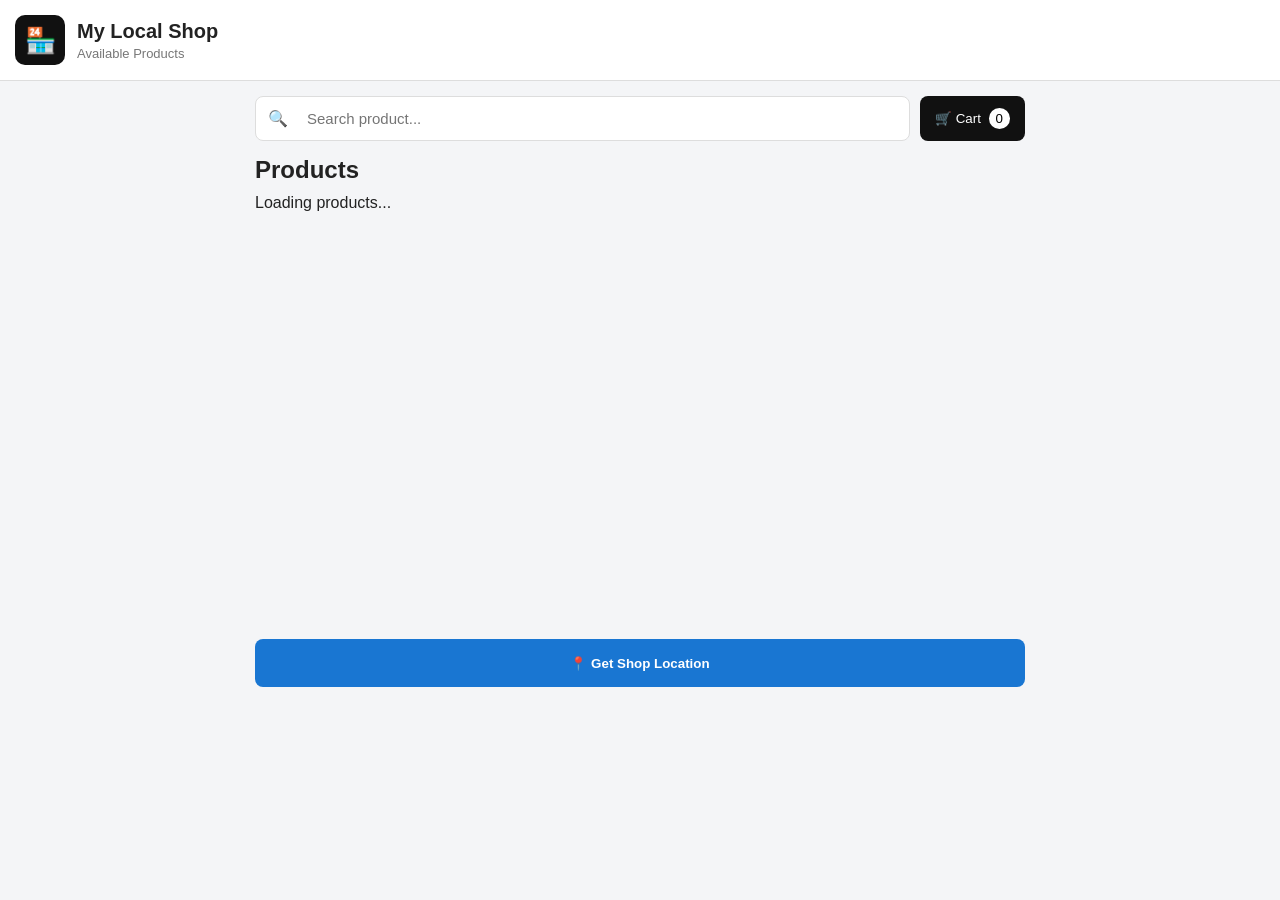
==== index.html @ 3fa2cb38 "Update index.html" ====
<!DOCTYPE html>
<html lang="en">

<head>
    <meta charset="UTF-8">
    <meta name="viewport" content="width=device-width, initial-scale=1.0">

    <title>My Local Shop</title>

    <link rel="stylesheet" href="style.css">
</head>

<body>

<header class="shop-header">

    <div class="shop-logo">🏪</div>

    <div>
        <h1>My Local Shop</h1>
        <p>Available Products</p>
    </div>

</header>


<div class="top-bar">

    <div class="search-box">
        🔍
        <input
            type="text"
            id="searchInput"
            placeholder="Search product..."
        >
    </div>

    <button id="cartButton" class="cart-button">
        🛒 Cart
        <span id="cartCount">0</span>
    </button>

</div>


<main>

    <h2>Products</h2>

    <div id="productList" class="product-list">

        <div class="loading">
            Loading products...
        </div>

    </div>

</main>


<section class="location-section">

    <button
        id="locationButton"
        class="location-button">

        📍 Get Shop Location

    </button>

</section>


<!-- CART -->

<div id="cartModal" class="modal">

    <div class="modal-content">

        <button id="closeCart" class="close">
            ×
        </button>

        <h2>🛒 Your Cart</h2>

        <div id="cartItems"></div>

        <p id="emptyCart">
            Cart is empty.
        </p>

        <div id="cartBottom">

            <h3>
                Total:
                <span id="cartTotal">₹0</span>
            </h3>

            <button
                id="orderButton"
                class="main-button">

                Order / Send Request

            </button>

        </div>

    </div>

</div>


<!-- ORDER -->

<div id="orderModal" class="modal">

    <div class="modal-content">

        <button id="closeOrder" class="close">
            ×
        </button>

        <h2>Customer Details</h2>

        <label>Name</label>

        <input
            id="customerName"
            type="text"
            placeholder="Your name"
        >


        <label>Mobile</label>

        <input
            id="customerMobile"
            type="tel"
            placeholder="Mobile number"
        >


   <label for="customerAddress">Address</label>
<textarea
    id="customerAddress"
    placeholder="Enter your delivery address"
    rows="3"
></textarea>


        <h3>Order</h3>

        <div id="orderItems"></div>


        <h3>
            Total:
            <span id="orderTotal">₹0</span>
        </h3>


     <button
    type="button"
    id="sendOrder"
    class="main-button">
    📧 Send Order
</button>

    </div>

</div>


<div id="customAlert">
    <span id="customAlertMessage"></span>
</div>


<script src="script.js"></script>

</body>
</html>
---- style.css ----
* {
    box-sizing: border-box;
    margin: 0;
    padding: 0;
}

body {
    font-family: Arial, sans-serif;
    background: #f4f5f7;
    color: #222;
}


/* HEADER */

.shop-header {
    background: white;
    padding: 15px;
    display: flex;
    align-items: center;
    gap: 12px;
    border-bottom: 1px solid #ddd;
}

.shop-logo {
    width: 50px;
    height: 50px;
    background: #111;
    color: white;
    border-radius: 10px;

    display: flex;
    align-items: center;
    justify-content: center;

    font-size: 25px;
}

.shop-header h1 {
    font-size: 20px;
}

.shop-header p {
    color: #777;
    font-size: 13px;
    margin-top: 3px;
}


/* TOP */

.top-bar {
    max-width: 800px;
    margin: auto;

    display: flex;
    gap: 10px;

    padding: 15px;
}

.search-box {
    flex: 1;

    background: white;
    border: 1px solid #ddd;

    height: 45px;
    border-radius: 8px;

    display: flex;
    align-items: center;

    padding: 0 12px;
    gap: 8px;
}

.search-box input {
    width: 100%;
    border: none;
    outline: none;
    font-size: 15px;
}

.cart-button {
    background: #111;
    color: white;

    border: none;
    border-radius: 8px;

    padding: 0 15px;

    cursor: pointer;
}

#cartCount {
    background: white;
    color: black;

    border-radius: 50%;

    padding: 3px 7px;
    margin-left: 4px;
}


/* PRODUCTS */

main {
    max-width: 800px;
    margin: auto;
    padding: 0 15px;
}

main h2 {
    margin-bottom: 10px;
}


/* ONLY 2 PRODUCTS VISIBLE */

.product-list {
    height: 430px;

    overflow-y: auto;

    display: flex;
    flex-direction: column;

    gap: 12px;

    padding-right: 5px;
}

.product-list::-webkit-scrollbar {
    width: 7px;
}

.product-list::-webkit-scrollbar-thumb {
    background: #999;
    border-radius: 10px;
}


/* PRODUCT */

.product-card {
    background: white;

    border: 1px solid #ddd;
    border-radius: 10px;

    display: flex;

    flex-shrink: 0;

    min-height: 200px;

    overflow: hidden;
}

.product-card img {
    width: 210px;
    height: 200px;

    object-fit: cover;
}

.product-info {
    padding: 15px;

    flex: 1;

    display: flex;
    flex-direction: column;
}

.product-info h3 {
    font-size: 18px;
}

.description {
    color: #777;
    font-size: 14px;
    margin-top: 7px;
}

.price {
    font-size: 20px;
    font-weight: bold;

    margin-top: 8px;
}

.discount {
    color: green;
    font-size: 13px;
    margin-top: 4px;
}


/* ACTIONS */

.actions {
    display: flex;

    gap: 8px;

    align-items: center;

    margin-top: auto;
}

.quantity {
    display: flex;

    border: 1px solid #ccc;
    border-radius: 6px;

    overflow: hidden;
}

.quantity button {
    width: 34px;
    height: 34px;

    border: none;

    background: #eee;

    cursor: pointer;

    font-size: 20px;
}

.qty {
    width: 35px;

    display: flex;

    justify-content: center;
    align-items: center;
}

.add-cart {
    height: 36px;

    flex: 1;

    border: none;
    border-radius: 6px;

    background: #111;
    color: white;

    cursor: pointer;

    font-weight: bold;
}


/* LOCATION */

.location-section {
    max-width: 800px;

    margin: auto;

    padding: 15px;
}

.location-button {
    width: 100%;
    height: 48px;

    background: #1976d2;
    color: white;

    border: none;
    border-radius: 8px;

    cursor: pointer;

    font-weight: bold;
}


/* MODALS */

.modal {
    display: none;

    position: fixed;

    inset: 0;

    background: rgba(0,0,0,.6);

    z-index: 1000;

    padding: 15px;
}

.modal-content {
    background: white;

    max-width: 500px;

    max-height: 90vh;

    overflow-y: auto;

    margin: 30px auto;

    padding: 20px;

    border-radius: 10px;

    position: relative;
}

.close {
    position: absolute;

    right: 10px;
    top: 5px;

    border: none;
    background: none;

    font-size: 28px;

    cursor: pointer;
}


/* CART */

.cart-row {
    display: flex;

    gap: 10px;

    padding: 12px 0;

    border-bottom: 1px solid #ddd;
}

.cart-row img {
    width: 65px;
    height: 65px;

    object-fit: cover;

    border-radius: 6px;
}

.cart-info {
    flex: 1;
}

.cart-controls {
    display: flex;

    align-items: center;

    margin-top: 7px;
}

.cart-controls button {
    width: 30px;
    height: 30px;

    border: 1px solid #ddd;

    background: #eee;

    cursor: pointer;
}

.cart-controls span {
    width: 30px;
    text-align: center;
}

.remove {
    color: red;

    background: none;

    border: none;

    cursor: pointer;

    margin-top: 5px;
}

#cartBottom {
    border-top: 1px solid #ddd;

    margin-top: 15px;

    padding-top: 15px;
}

.main-button {
    width: 100%;

    height: 45px;

    margin-top: 12px;

    background: #111;

    color: white;

    border: none;

    border-radius: 7px;

    cursor: pointer;

    font-weight: bold;
}


/* FORM */

label {
    display: block;

    margin-top: 12px;
    margin-bottom: 5px;

    font-weight: bold;
}

input,
textarea {
    width: 100%;

    padding: 11px;

    border: 1px solid #ccc;

    border-radius: 6px;

    font-size: 15px;

    outline: none;
}

textarea {
    min-height: 80px;
}

#orderItems {
    background: #f5f5f5;

    padding: 10px;

    margin: 10px 0;
}

.order-line {
    display: flex;

    justify-content: space-between;

    padding: 5px 0;
}


/* ALERT */

#customAlert {
    display: none;

    position: fixed;

    top: 20px;

    left: 50%;

    transform: translateX(-50%);

    background: #222;

    color: white;

    padding: 14px 22px;

    border-radius: 8px;

    z-index: 99999;

    font-weight: bold;
}


/* MOBILE */

@media (max-width: 600px) {

    .top-bar {
        padding: 10px;
    }

    main {
        padding: 0 10px;
    }

    .product-list {
        height: 390px;
    }

    .product-card {
        min-height: 180px;
    }

    .product-card img {
        width: 120px;
        height: 180px;
    }

    .product-info {
        padding: 10px;
    }

    .product-info h3 {
        font-size: 15px;
    }

    .description {
        font-size: 12px;
    }

    .price {
        font-size: 17px;
    }

    .add-cart {
        font-size: 11px;
    }

    .quantity button {
        width: 28px;
    }

    .qty {
        width: 28px;
    }

    .cart-button {
        padding: 0 10px;
    }
}
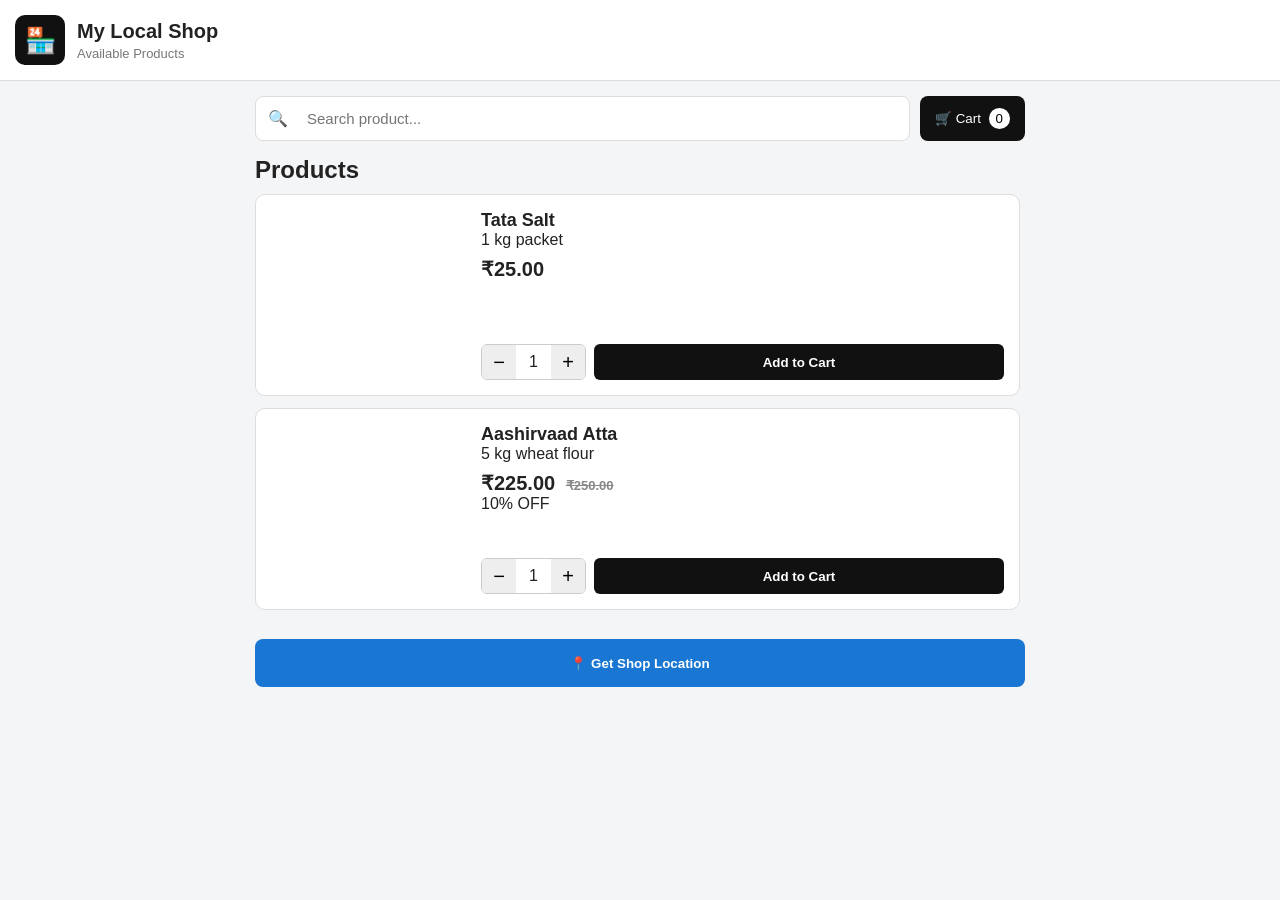
==== commit e77ddec1: "Update index.html" ====
--- a/index.html
+++ b/index.html
@@ -3,53 +3,101 @@
 
 <head>
     <meta charset="UTF-8">
-    <meta name="viewport" content="width=device-width, initial-scale=1.0">
+
+    <meta
+        name="viewport"
+        content="width=device-width, initial-scale=1.0"
+    >
 
     <title>My Local Shop</title>
 
-    <link rel="stylesheet" href="style.css">
+    <link
+        rel="stylesheet"
+        href="style.css"
+    >
 </head>
 
+
 <body>
 
+
+<!-- =====================================================
+     SHOP HEADER
+===================================================== -->
+
 <header class="shop-header">
 
-    <div class="shop-logo">🏪</div>
+    <div class="shop-logo">
+        🏪
+    </div>
 
     <div>
         <h1>My Local Shop</h1>
-        <p>Available Products</p>
+
+        <p>
+            Available Products
+        </p>
     </div>
 
 </header>
 
 
+
+<!-- =====================================================
+     SEARCH + CART
+===================================================== -->
+
 <div class="top-bar">
 
     <div class="search-box">
+
         🔍
+
         <input
             type="text"
             id="searchInput"
             placeholder="Search product..."
-        >
-    </div>
-
-    <button id="cartButton" class="cart-button">
+            autocomplete="off"
+        >
+
+    </div>
+
+
+    <button
+        type="button"
+        id="cartButton"
+        class="cart-button"
+    >
+
         🛒 Cart
-        <span id="cartCount">0</span>
+
+        <span id="cartCount">
+            0
+        </span>
+
     </button>
 
 </div>
 
 
+
+<!-- =====================================================
+     PRODUCTS
+===================================================== -->
+
 <main>
 
-    <h2>Products</h2>
-
-    <div id="productList" class="product-list">
-
-        <div class="loading">
+    <h2>
+        Products
+    </h2>
+
+
+    <div
+        id="productList"
+        class="product-list"
+    >
+
+        <div class="loading-products">
             Loading products...
         </div>
 
@@ -58,47 +106,78 @@
 </main>
 
 
+
+<!-- =====================================================
+     SHOP LOCATION
+===================================================== -->
+
 <section class="location-section">
 
-    <button
-        id="locationButton"
-        class="location-button">
-
-        📍 Get Shop Location
-
-    </button>
+   <button
+    id="locationButton"
+    class="location-button"
+    type="button">
+
+    📍 Get Shop Location
+
+</button>
 
 </section>
 
 
-<!-- CART -->
-
-<div id="cartModal" class="modal">
+
+<!-- =====================================================
+     CART MODAL
+===================================================== -->
+
+<div
+    id="cartModal"
+    class="modal"
+>
 
     <div class="modal-content">
 
-        <button id="closeCart" class="close">
+
+        <button
+            type="button"
+            id="closeCart"
+            class="close"
+        >
             ×
         </button>
 
-        <h2>🛒 Your Cart</h2>
+
+        <h2>
+            🛒 Your Cart
+        </h2>
+
 
         <div id="cartItems"></div>
+
 
         <p id="emptyCart">
             Cart is empty.
         </p>
 
+
         <div id="cartBottom">
 
             <h3>
+
                 Total:
-                <span id="cartTotal">₹0</span>
+
+                <span id="cartTotal">
+                    ₹0
+                </span>
+
             </h3>
 
+
             <button
+                type="button"
                 id="orderButton"
-                class="main-button">
+                class="main-button"
+            >
 
                 Order / Send Request
 
@@ -111,73 +190,143 @@
 </div>
 
 
-<!-- ORDER -->
-
-<div id="orderModal" class="modal">
+
+<!-- =====================================================
+     CUSTOMER ORDER MODAL
+===================================================== -->
+
+<div
+    id="orderModal"
+    class="modal"
+>
 
     <div class="modal-content">
 
-        <button id="closeOrder" class="close">
+
+        <button
+            type="button"
+            id="closeOrder"
+            class="close"
+        >
             ×
         </button>
 
-        <h2>Customer Details</h2>
-
-        <label>Name</label>
+
+        <h2>
+            Customer Details
+        </h2>
+
+
+        <!-- NAME -->
+
+        <label for="customerName">
+            Name
+        </label>
+
 
         <input
             id="customerName"
             type="text"
             placeholder="Your name"
-        >
-
-
-        <label>Mobile</label>
-
-        <input
-            id="customerMobile"
-            type="tel"
-            placeholder="Mobile number"
-        >
-
-
-   <label for="customerAddress">Address</label>
-<textarea
-    id="customerAddress"
-    placeholder="Enter your delivery address"
-    rows="3"
-></textarea>
-
-
-        <h3>Order</h3>
+            autocomplete="name"
+        >
+
+
+
+        <!-- MOBILE -->
+
+       <label for="customerMobile">Mobile</label>
+
+<input
+    id="customerMobile"
+    type="tel"
+    inputmode="numeric"
+    maxlength="10"
+    pattern="[0-9]{10}"
+    placeholder="10-digit mobile number"
+>
+
+
+
+        <!-- ADDRESS -->
+
+        <label for="customerAddress">
+            Delivery Address
+        </label>
+
+
+        <textarea
+            id="customerAddress"
+            placeholder="Enter your delivery address"
+            rows="3"
+            autocomplete="street-address"
+        ></textarea>
+
+
+
+        <!-- ORDER SUMMARY -->
+
+        <h3>
+            Order
+        </h3>
+
 
         <div id="orderItems"></div>
 
 
+
+        <!-- TOTAL -->
+
         <h3>
+
             Total:
-            <span id="orderTotal">₹0</span>
+
+            <span id="orderTotal">
+                ₹0
+            </span>
+
         </h3>
 
 
-     <button
-    type="button"
-    id="sendOrder"
-    class="main-button">
-    📧 Send Order
-</button>
+
+        <!-- SEND ORDER -->
+
+        <button
+            type="button"
+            id="sendOrder"
+            class="main-button"
+        >
+
+            📧 Send Order
+
+        </button>
+
 
     </div>
 
 </div>
 
 
+
+<!-- =====================================================
+     CUSTOM ALERT
+===================================================== -->
+
 <div id="customAlert">
+
     <span id="customAlertMessage"></span>
+
 </div>
 
 
-<script src="script.js"></script>
+
+<!-- =====================================================
+     JAVASCRIPT
+===================================================== -->
+
+<script src="./script.js"></script>
+
 
 </body>
+
 </html>
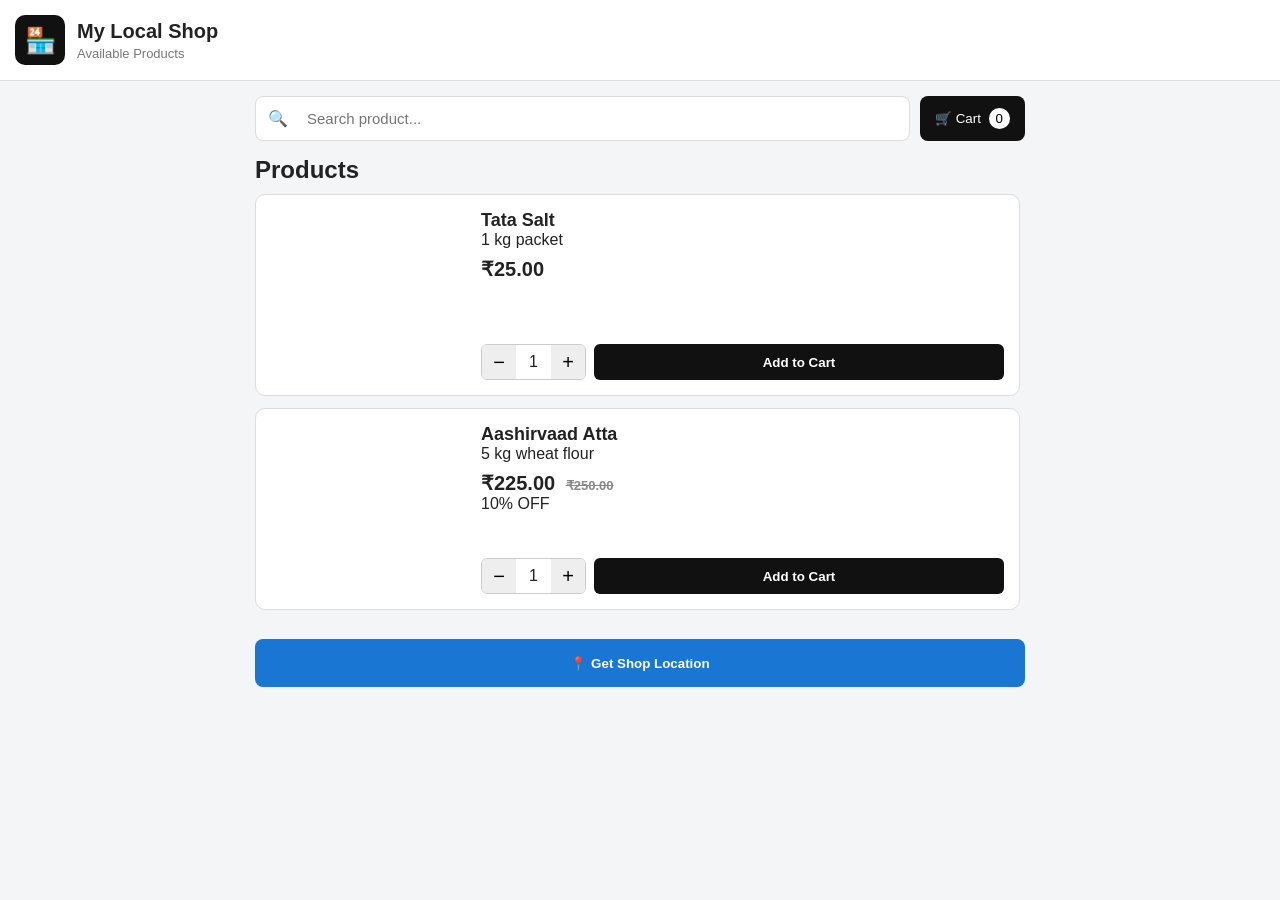
==== commit 05337879: "Update index.html" ====
--- a/index.html
+++ b/index.html
@@ -107,23 +107,18 @@
 
 
 
-<!-- =====================================================
-     SHOP LOCATION
-===================================================== -->
-
 <section class="location-section">
 
-   <button
-    id="locationButton"
-    class="location-button"
-    type="button">
-
-    📍 Get Shop Location
-
-</button>
+    <button
+        id="locationButton"
+        class="location-button"
+        type="button">
+
+        📍 Get Shop Location
+
+    </button>
 
 </section>
-
 
 
 <!-- =====================================================
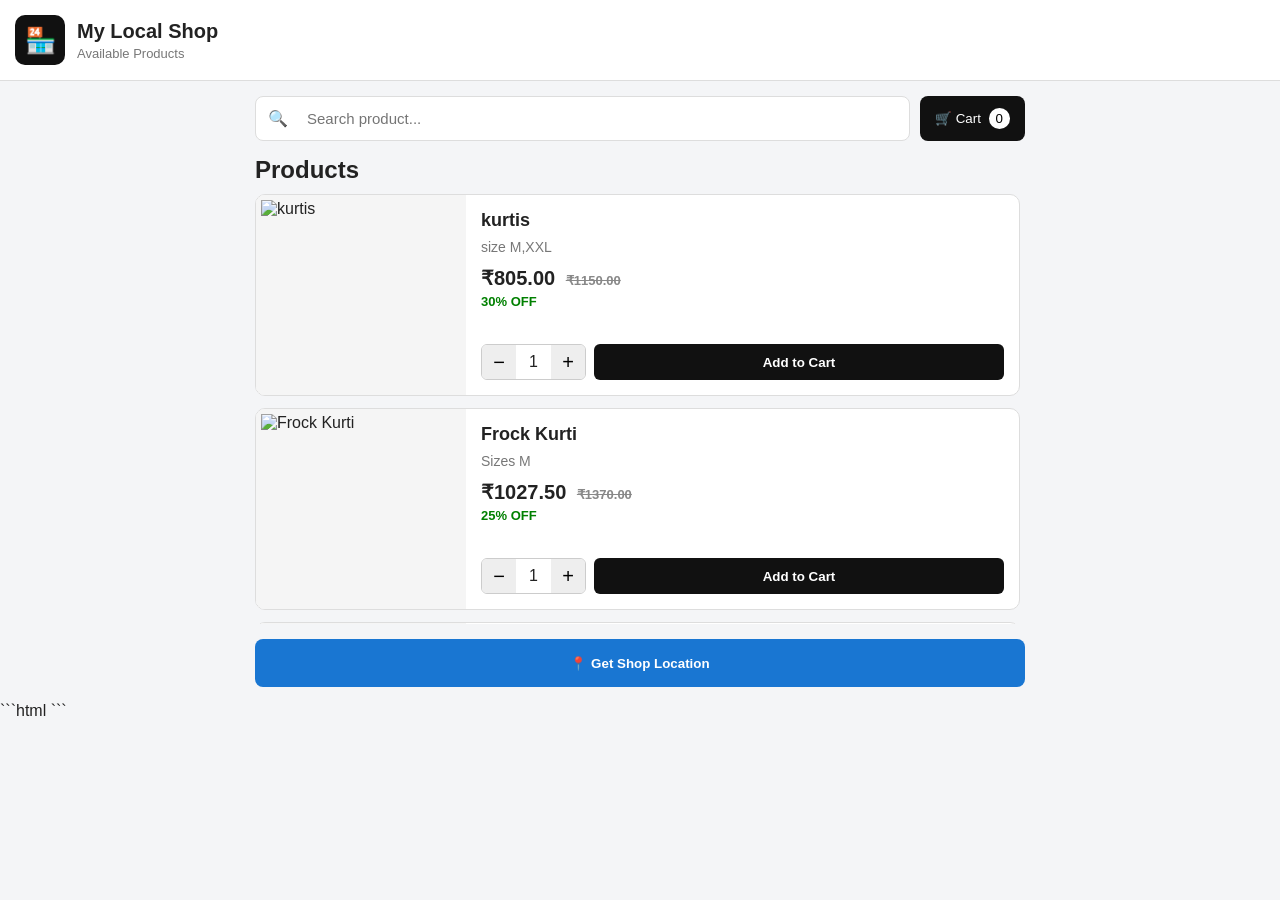
==== commit f51c914b: "Update index.html" ====
--- a/index.html
+++ b/index.html
@@ -313,6 +313,29 @@
 
 </div>
 
+```html
+<!-- =====================================================
+     PRODUCT POPUP
+===================================================== -->
+
+<div id="productModal" class="modal">
+
+    <div class="modal-content">
+
+        <button
+            type="button"
+            id="closeProductModal"
+            class="close"
+        >
+            ×
+        </button>
+
+        <div id="productModalContent"></div>
+
+    </div>
+
+</div>
+```
 
 
 <!-- =====================================================
--- a/style.css
+++ b/style.css
@@ -10,8 +10,9 @@
     color: #222;
 }
 
-
-/* HEADER */
+/* =========================================================
+   HEADER
+========================================================= */
 
 .shop-header {
     background: white;
@@ -34,6 +35,7 @@
     justify-content: center;
 
     font-size: 25px;
+    flex-shrink: 0;
 }
 
 .shop-header h1 {
@@ -46,8 +48,9 @@
     margin-top: 3px;
 }
 
-
-/* TOP */
+/* =========================================================
+   TOP BAR
+========================================================= */
 
 .top-bar {
     max-width: 800px;
@@ -104,8 +107,9 @@
     margin-left: 4px;
 }
 
-
-/* PRODUCTS */
+/* =========================================================
+   PRODUCTS
+========================================================= */
 
 main {
     max-width: 800px;
@@ -117,8 +121,9 @@
     margin-bottom: 10px;
 }
 
-
-/* ONLY 2 PRODUCTS VISIBLE */
+/* =========================================================
+   PRODUCT LIST
+========================================================= */
 
 .product-list {
     height: 430px;
@@ -142,10 +147,13 @@
     border-radius: 10px;
 }
 
-
-/* PRODUCT */
+/* =========================================================
+   PRODUCT CARD
+========================================================= */
 
 .product-card {
+    width: 100%;
+
     background: white;
 
     border: 1px solid #ddd;
@@ -160,47 +168,115 @@
     overflow: hidden;
 }
 
-.product-card img {
+/* =========================================================
+   PRODUCT IMAGE BOX
+========================================================= */
+
+.product-image-box {
     width: 210px;
     height: 200px;
 
-    object-fit: cover;
-}
+    min-width: 210px;
+    max-width: 210px;
+
+    flex-shrink: 0;
+
+    display: flex;
+
+    align-items: center;
+    justify-content: center;
+
+    background: #f5f5f5;
+
+    overflow: hidden;
+}
+
+/* =========================================================
+   PRODUCT IMAGE
+
+   contain = NO CROPPING
+   center = IMAGE CENTER
+========================================================= */
+
+.product-card .product-image {
+    display: block;
+
+    width: 100%;
+    height: 100%;
+
+    max-width: 100%;
+    max-height: 100%;
+
+    object-fit: contain;
+    object-position: center center;
+
+    background: #f5f5f5;
+
+    padding: 5px;
+}
+
+/* =========================================================
+   PRODUCT INFO
+========================================================= */
 
 .product-info {
     padding: 15px;
 
     flex: 1;
 
+    min-width: 0;
+
     display: flex;
     flex-direction: column;
 }
 
 .product-info h3 {
     font-size: 18px;
+
+    word-break: break-word;
 }
 
 .description {
     color: #777;
+
     font-size: 14px;
+
     margin-top: 7px;
+
+    line-height: 1.4;
 }
 
 .price {
     font-size: 20px;
+
     font-weight: bold;
 
     margin-top: 8px;
 }
 
-.discount {
+.old-price {
+    text-decoration: line-through;
+
+    color: #888;
+
+    font-size: 13px;
+
+    margin-left: 5px;
+}
+
+.product-discount {
     color: green;
+
     font-size: 13px;
+
     margin-top: 4px;
-}
-
-
-/* ACTIONS */
+
+    font-weight: bold;
+}
+
+/* =========================================================
+   ACTIONS
+========================================================= */
 
 .actions {
     display: flex;
@@ -216,9 +292,12 @@
     display: flex;
 
     border: 1px solid #ccc;
+
     border-radius: 6px;
 
     overflow: hidden;
+
+    flex-shrink: 0;
 }
 
 .quantity button {
@@ -234,6 +313,10 @@
     font-size: 20px;
 }
 
+.quantity button:hover {
+    background: #ddd;
+}
+
 .qty {
     width: 35px;
 
@@ -248,10 +331,14 @@
 
     flex: 1;
 
+    min-width: 0;
+
     border: none;
+
     border-radius: 6px;
 
     background: #111;
+
     color: white;
 
     cursor: pointer;
@@ -259,8 +346,13 @@
     font-weight: bold;
 }
 
-
-/* LOCATION */
+.add-cart:hover {
+    background: #333;
+}
+
+/* =========================================================
+   LOCATION
+========================================================= */
 
 .location-section {
     max-width: 800px;
@@ -272,12 +364,15 @@
 
 .location-button {
     width: 100%;
+
     height: 48px;
 
     background: #1976d2;
+
     color: white;
 
     border: none;
+
     border-radius: 8px;
 
     cursor: pointer;
@@ -285,8 +380,13 @@
     font-weight: bold;
 }
 
-
-/* MODALS */
+.location-button:hover {
+    background: #1565c0;
+}
+
+/* =========================================================
+   MODALS
+========================================================= */
 
 .modal {
     display: none;
@@ -295,7 +395,7 @@
 
     inset: 0;
 
-    background: rgba(0,0,0,.6);
+    background: rgba(0, 0, 0, .6);
 
     z-index: 1000;
 
@@ -305,6 +405,8 @@
 .modal-content {
     background: white;
 
+    width: 100%;
+
     max-width: 500px;
 
     max-height: 90vh;
@@ -327,6 +429,7 @@
     top: 5px;
 
     border: none;
+
     background: none;
 
     font-size: 28px;
@@ -334,8 +437,9 @@
     cursor: pointer;
 }
 
-
-/* CART */
+/* =========================================================
+   CART
+========================================================= */
 
 .cart-row {
     display: flex;
@@ -351,13 +455,21 @@
     width: 65px;
     height: 65px;
 
-    object-fit: cover;
+    min-width: 65px;
+
+    object-fit: contain;
+
+    object-position: center center;
+
+    background: #f5f5f5;
 
     border-radius: 6px;
 }
 
 .cart-info {
     flex: 1;
+
+    min-width: 0;
 }
 
 .cart-controls {
@@ -381,6 +493,7 @@
 
 .cart-controls span {
     width: 30px;
+
     text-align: center;
 }
 
@@ -424,13 +537,15 @@
     font-weight: bold;
 }
 
-
-/* FORM */
+/* =========================================================
+   FORM
+========================================================= */
 
 label {
     display: block;
 
     margin-top: 12px;
+
     margin-bottom: 5px;
 
     font-weight: bold;
@@ -451,6 +566,11 @@
     outline: none;
 }
 
+input:focus,
+textarea:focus {
+    border-color: #1976d2;
+}
+
 textarea {
     min-height: 80px;
 }
@@ -468,11 +588,14 @@
 
     justify-content: space-between;
 
+    gap: 10px;
+
     padding: 5px 0;
 }
 
-
-/* ALERT */
+/* =========================================================
+   ALERT
+========================================================= */
 
 #customAlert {
     display: none;
@@ -496,10 +619,15 @@
     z-index: 99999;
 
     font-weight: bold;
-}
-
-
-/* MOBILE */
+
+    max-width: 90%;
+
+    text-align: center;
+}
+
+/* =========================================================
+   MOBILE
+========================================================= */
 
 @media (max-width: 600px) {
 
@@ -519,9 +647,40 @@
         min-height: 180px;
     }
 
-    .product-card img {
+    /* =====================================================
+       MOBILE IMAGE BOX
+    ===================================================== */
+
+    .product-image-box {
         width: 120px;
         height: 180px;
+
+        min-width: 120px;
+        max-width: 120px;
+
+        display: flex;
+
+        align-items: center;
+        justify-content: center;
+
+        background: #f5f5f5;
+
+        overflow: hidden;
+    }
+
+    /* =====================================================
+       MOBILE PRODUCT IMAGE
+    ===================================================== */
+
+    .product-card .product-image {
+        width: 100%;
+        height: 100%;
+
+        object-fit: contain;
+
+        object-position: center center;
+
+        padding: 4px;
     }
 
     .product-info {
@@ -555,4 +714,72 @@
     .cart-button {
         padding: 0 10px;
     }
-}
+
+    /* =====================================================
+       CART IMAGE
+    ===================================================== */
+
+    .cart-row img {
+        width: 65px;
+        height: 65px;
+
+        min-width: 65px;
+
+        object-fit: contain;
+
+        object-position: center center;
+
+        background: #f5f5f5;
+    }
+}
+
+/* =========================================================
+   VERY SMALL MOBILE
+========================================================= */
+
+@media (max-width: 380px) {
+
+    .product-image-box {
+        width: 105px;
+        height: 170px;
+
+        min-width: 105px;
+        max-width: 105px;
+    }
+
+    .product-card .product-image {
+        padding: 3px;
+    }
+
+    .product-info {
+        padding: 8px;
+    }
+
+    .product-info h3 {
+        font-size: 14px;
+    }
+
+    .description {
+        font-size: 11px;
+    }
+
+    .price {
+        font-size: 16px;
+    }
+
+    .actions {
+        gap: 4px;
+    }
+
+    .quantity button {
+        width: 25px;
+    }
+
+    .qty {
+        width: 25px;
+    }
+
+    .add-cart {
+        font-size: 10px;
+    }
+}
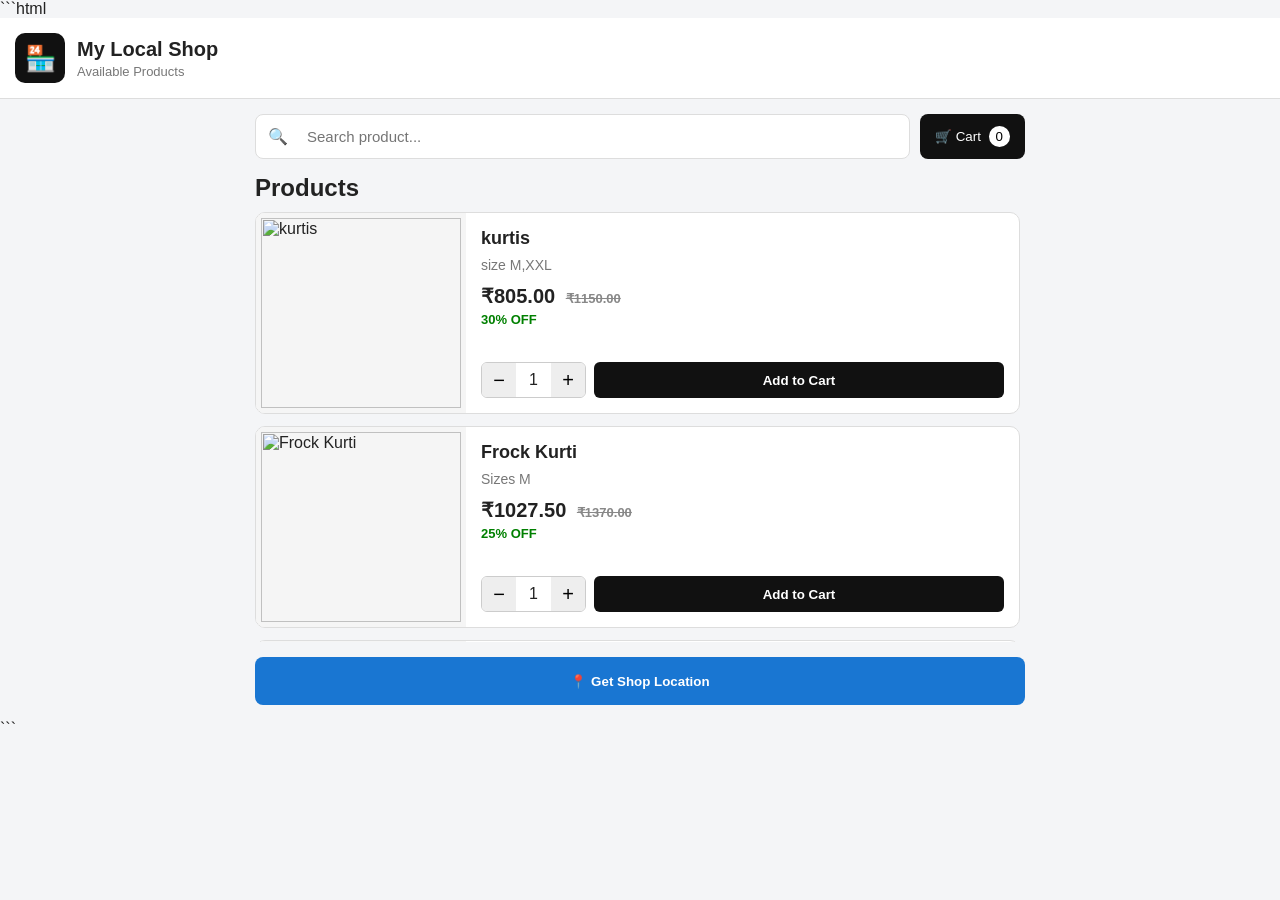
==== commit b735a384: "Update index.html" ====
--- a/index.html
+++ b/index.html
@@ -1,7 +1,9 @@
+```html
 <!DOCTYPE html>
 <html lang="en">
 
 <head>
+
     <meta charset="UTF-8">
 
     <meta
@@ -13,8 +15,9 @@
 
     <link
         rel="stylesheet"
-        href="style.css"
-    >
+        href="./style.css"
+    >
+
 </head>
 
 
@@ -32,11 +35,15 @@
     </div>
 
     <div>
-        <h1>My Local Shop</h1>
+
+        <h1>
+            My Local Shop
+        </h1>
 
         <p>
             Available Products
         </p>
+
     </div>
 
 </header>
@@ -107,18 +114,24 @@
 
 
 
+<!-- =====================================================
+     SHOP LOCATION
+===================================================== -->
+
 <section class="location-section">
 
     <button
         id="locationButton"
         class="location-button"
-        type="button">
+        type="button"
+    >
 
         📍 Get Shop Location
 
     </button>
 
 </section>
+
 
 
 <!-- =====================================================
@@ -131,7 +144,6 @@
 >
 
     <div class="modal-content">
-
 
         <button
             type="button"
@@ -197,7 +209,6 @@
 
     <div class="modal-content">
 
-
         <button
             type="button"
             id="closeOrder"
@@ -217,7 +228,6 @@
         <label for="customerName">
             Name
         </label>
-
 
         <input
             id="customerName"
@@ -227,20 +237,20 @@
         >
 
 
-
         <!-- MOBILE -->
 
-       <label for="customerMobile">Mobile</label>
-
-<input
-    id="customerMobile"
-    type="tel"
-    inputmode="numeric"
-    maxlength="10"
-    pattern="[0-9]{10}"
-    placeholder="10-digit mobile number"
->
-
+        <label for="customerMobile">
+            Mobile
+        </label>
+
+        <input
+            id="customerMobile"
+            type="tel"
+            inputmode="numeric"
+            maxlength="10"
+            pattern="[0-9]{10}"
+            placeholder="10-digit mobile number"
+        >
 
 
         <!-- ADDRESS -->
@@ -248,7 +258,6 @@
         <label for="customerAddress">
             Delivery Address
         </label>
-
 
         <textarea
             id="customerAddress"
@@ -258,16 +267,13 @@
         ></textarea>
 
 
-
         <!-- ORDER SUMMARY -->
 
         <h3>
             Order
         </h3>
 
-
         <div id="orderItems"></div>
-
 
 
         <!-- TOTAL -->
@@ -281,7 +287,6 @@
             </span>
 
         </h3>
-
 
 
         <!-- SEND ORDER -->
@@ -296,31 +301,22 @@
 
         </button>
 
-
-    </div>
-
-</div>
-
-
-
-<!-- =====================================================
-     CUSTOM ALERT
-===================================================== -->
-
-<div id="customAlert">
-
-    <span id="customAlertMessage"></span>
-
-</div>
-
-```html
-<!-- =====================================================
-     PRODUCT POPUP
-===================================================== -->
-
-<div id="productModal" class="modal">
-
-    <div class="modal-content">
+    </div>
+
+</div>
+
+
+
+<!-- =====================================================
+     PRODUCT DETAIL POPUP
+===================================================== -->
+
+<div
+    id="productModal"
+    class="modal"
+>
+
+    <div class="modal-content product-modal-content">
 
         <button
             type="button"
@@ -330,21 +326,35 @@
             ×
         </button>
 
+
         <div id="productModalContent"></div>
 
     </div>
 
 </div>
+
+
+
+<!-- =====================================================
+     CUSTOM ALERT
+===================================================== -->
+
+<div id="customAlert">
+
+    <span id="customAlertMessage"></span>
+
+</div>
+
+
+
+<!-- =====================================================
+     JAVASCRIPT
+===================================================== -->
+
+<script src="./script.js"></script>
+
+
+</body>
+
+</html>
 ```
-
-
-<!-- =====================================================
-     JAVASCRIPT
-===================================================== -->
-
-<script src="./script.js"></script>
-
-
-</body>
-
-</html>
--- a/style.css
+++ b/style.css
@@ -783,3 +783,73 @@
         font-size: 10px;
     }
 }
+```css
+/* =========================================================
+   PRODUCT CLICK POPUP
+========================================================= */
+
+#productModalContent .product-card {
+    width: 100%;
+    min-height: auto;
+
+    display: flex;
+
+    border: none;
+
+    overflow: visible;
+
+    cursor: default;
+}
+
+
+/* Bigger image inside popup */
+
+#productModalContent .product-image-box {
+    width: 240px;
+    height: 280px;
+
+    min-width: 240px;
+    max-width: 240px;
+}
+
+
+/* Product information */
+
+#productModalContent .product-info {
+    padding: 18px;
+}
+
+
+/* Don't show pointer on popup */
+
+#productModalContent .product-card {
+    cursor: default;
+}
+
+
+/* =========================================================
+   MOBILE
+========================================================= */
+
+@media (max-width: 600px) {
+
+    #productModalContent .product-card {
+        flex-direction: column;
+    }
+
+    #productModalContent .product-image-box {
+
+        width: 100%;
+        height: 280px;
+
+        min-width: 0;
+        max-width: none;
+    }
+
+    #productModalContent .product-info {
+        padding: 12px 0 0 0;
+    }
+
+}
+```
+
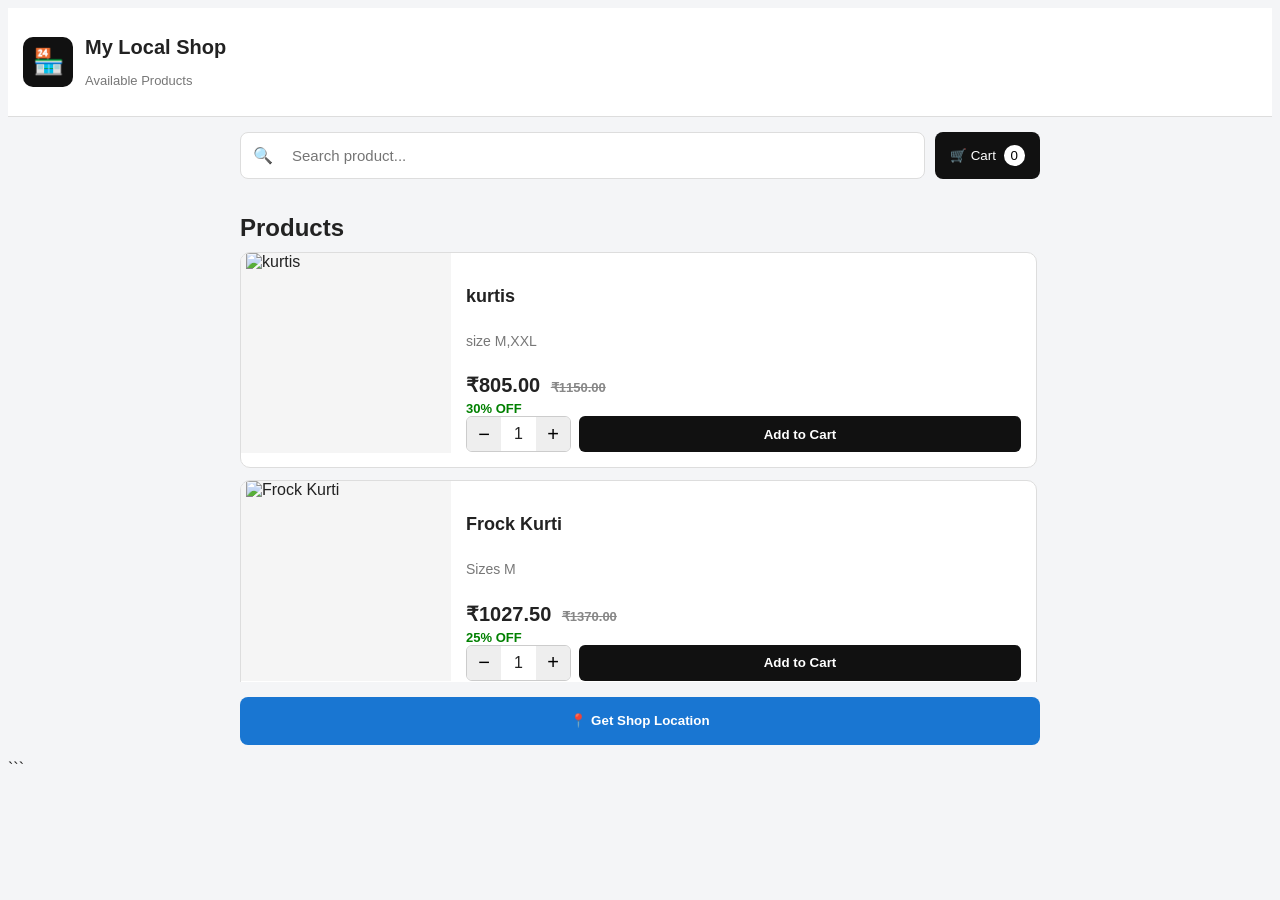
==== commit a4c1ecfa: "Update index.html" ====
--- a/index.html
+++ b/index.html
@@ -1,4 +1,4 @@
-```html
+
 <!DOCTYPE html>
 <html lang="en">
 
--- a/style.css
+++ b/style.css
@@ -1,95 +1,143 @@
+```css
+/* =========================================================
+   RESET
+========================================================= */
+
 * {
     box-sizing: border-box;
     margin: 0;
     padding: 0;
 }
 
+
 body {
     font-family: Arial, sans-serif;
     background: #f4f5f7;
     color: #222;
 }
 
+
+
 /* =========================================================
    HEADER
 ========================================================= */
 
 .shop-header {
+
     background: white;
+
     padding: 15px;
-    display: flex;
+
+    display: flex;
+
     align-items: center;
+
     gap: 12px;
+
     border-bottom: 1px solid #ddd;
 }
 
+
 .shop-logo {
+
     width: 50px;
     height: 50px;
+
     background: #111;
+
     color: white;
+
     border-radius: 10px;
 
     display: flex;
+
     align-items: center;
+
     justify-content: center;
 
     font-size: 25px;
+
     flex-shrink: 0;
 }
 
+
 .shop-header h1 {
+
     font-size: 20px;
 }
 
+
 .shop-header p {
+
     color: #777;
+
     font-size: 13px;
+
     margin-top: 3px;
 }
 
+
+
 /* =========================================================
    TOP BAR
 ========================================================= */
 
 .top-bar {
+
     max-width: 800px;
+
     margin: auto;
 
     display: flex;
+
     gap: 10px;
 
     padding: 15px;
 }
 
+
 .search-box {
+
     flex: 1;
 
     background: white;
+
     border: 1px solid #ddd;
 
     height: 45px;
+
     border-radius: 8px;
 
     display: flex;
+
     align-items: center;
 
     padding: 0 12px;
+
     gap: 8px;
 }
 
+
 .search-box input {
+
     width: 100%;
+
     border: none;
+
     outline: none;
+
     font-size: 15px;
 }
 
+
 .cart-button {
+
     background: #111;
+
     color: white;
 
     border: none;
+
     border-radius: 8px;
 
     padding: 0 15px;
@@ -97,40 +145,55 @@
     cursor: pointer;
 }
 
+
 #cartCount {
+
     background: white;
+
     color: black;
 
     border-radius: 50%;
 
     padding: 3px 7px;
+
     margin-left: 4px;
 }
 
+
+
 /* =========================================================
    PRODUCTS
 ========================================================= */
 
 main {
+
     max-width: 800px;
+
     margin: auto;
+
     padding: 0 15px;
 }
 
+
 main h2 {
+
     margin-bottom: 10px;
 }
 
+
+
 /* =========================================================
    PRODUCT LIST
 ========================================================= */
 
 .product-list {
+
     height: 430px;
 
     overflow-y: auto;
 
     display: flex;
+
     flex-direction: column;
 
     gap: 12px;
@@ -138,25 +201,34 @@
     padding-right: 5px;
 }
 
+
 .product-list::-webkit-scrollbar {
+
     width: 7px;
 }
 
+
 .product-list::-webkit-scrollbar-thumb {
+
     background: #999;
+
     border-radius: 10px;
 }
 
+
+
 /* =========================================================
    PRODUCT CARD
 ========================================================= */
 
 .product-card {
+
     width: 100%;
 
     background: white;
 
     border: 1px solid #ddd;
+
     border-radius: 10px;
 
     display: flex;
@@ -166,17 +238,39 @@
     min-height: 200px;
 
     overflow: hidden;
-}
+
+    /*
+       Product is clickable
+    */
+
+    cursor: pointer;
+
+    transition:
+        transform 0.15s ease,
+        box-shadow 0.15s ease;
+}
+
+
+.product-card:hover {
+
+    box-shadow:
+        0 3px 10px rgba(0, 0, 0, 0.10);
+}
+
+
 
 /* =========================================================
    PRODUCT IMAGE BOX
 ========================================================= */
 
 .product-image-box {
+
     width: 210px;
+
     height: 200px;
 
     min-width: 210px;
+
     max-width: 210px;
 
     flex-shrink: 0;
@@ -184,6 +278,7 @@
     display: flex;
 
     align-items: center;
+
     justify-content: center;
 
     background: #f5f5f5;
@@ -191,23 +286,26 @@
     overflow: hidden;
 }
 
+
+
 /* =========================================================
    PRODUCT IMAGE
-
-   contain = NO CROPPING
-   center = IMAGE CENTER
 ========================================================= */
 
 .product-card .product-image {
+
     display: block;
 
     width: 100%;
+
     height: 100%;
 
     max-width: 100%;
+
     max-height: 100%;
 
     object-fit: contain;
+
     object-position: center center;
 
     background: #f5f5f5;
@@ -215,11 +313,14 @@
     padding: 5px;
 }
 
+
+
 /* =========================================================
    PRODUCT INFO
 ========================================================= */
 
 .product-info {
+
     padding: 15px;
 
     flex: 1;
@@ -227,16 +328,21 @@
     min-width: 0;
 
     display: flex;
+
     flex-direction: column;
 }
 
+
 .product-info h3 {
+
     font-size: 18px;
 
     word-break: break-word;
 }
 
+
 .description {
+
     color: #777;
 
     font-size: 14px;
@@ -246,7 +352,9 @@
     line-height: 1.4;
 }
 
+
 .price {
+
     font-size: 20px;
 
     font-weight: bold;
@@ -254,7 +362,9 @@
     margin-top: 8px;
 }
 
+
 .old-price {
+
     text-decoration: line-through;
 
     color: #888;
@@ -264,7 +374,9 @@
     margin-left: 5px;
 }
 
+
 .product-discount {
+
     color: green;
 
     font-size: 13px;
@@ -274,11 +386,14 @@
     font-weight: bold;
 }
 
+
+
 /* =========================================================
    ACTIONS
 ========================================================= */
 
 .actions {
+
     display: flex;
 
     gap: 8px;
@@ -288,7 +403,9 @@
     margin-top: auto;
 }
 
+
 .quantity {
+
     display: flex;
 
     border: 1px solid #ccc;
@@ -300,8 +417,11 @@
     flex-shrink: 0;
 }
 
+
 .quantity button {
+
     width: 34px;
+
     height: 34px;
 
     border: none;
@@ -313,20 +433,27 @@
     font-size: 20px;
 }
 
+
 .quantity button:hover {
+
     background: #ddd;
 }
 
+
 .qty {
+
     width: 35px;
 
     display: flex;
 
     justify-content: center;
+
     align-items: center;
 }
 
+
 .add-cart {
+
     height: 36px;
 
     flex: 1;
@@ -346,15 +473,20 @@
     font-weight: bold;
 }
 
+
 .add-cart:hover {
+
     background: #333;
 }
 
+
+
 /* =========================================================
    LOCATION
 ========================================================= */
 
 .location-section {
+
     max-width: 800px;
 
     margin: auto;
@@ -362,7 +494,9 @@
     padding: 15px;
 }
 
+
 .location-button {
+
     width: 100%;
 
     height: 48px;
@@ -380,29 +514,36 @@
     font-weight: bold;
 }
 
+
 .location-button:hover {
+
     background: #1565c0;
 }
 
+
+
 /* =========================================================
    MODALS
 ========================================================= */
 
 .modal {
+
     display: none;
 
     position: fixed;
 
     inset: 0;
 
-    background: rgba(0, 0, 0, .6);
+    background: rgba(0, 0, 0, 0.6);
 
     z-index: 1000;
 
     padding: 15px;
 }
 
+
 .modal-content {
+
     background: white;
 
     width: 100%;
@@ -422,10 +563,13 @@
     position: relative;
 }
 
+
 .close {
+
     position: absolute;
 
     right: 10px;
+
     top: 5px;
 
     border: none;
@@ -435,13 +579,107 @@
     font-size: 28px;
 
     cursor: pointer;
-}
+
+    z-index: 10;
+}
+
+
+
+/* =========================================================
+   PRODUCT DETAIL POPUP
+========================================================= */
+
+.product-modal-content {
+
+    max-width: 650px;
+
+    padding: 20px;
+}
+
+
+#productModalContent {
+
+    width: 100%;
+}
+
+
+#productModalContent .product-card {
+
+    width: 100%;
+
+    min-height: auto;
+
+    display: flex;
+
+    border: none;
+
+    box-shadow: none;
+
+    overflow: visible;
+
+    cursor: default;
+}
+
+
+#productModalContent .product-card:hover {
+
+    box-shadow: none;
+}
+
+
+#productModalContent .product-image-box {
+
+    width: 260px;
+
+    height: 300px;
+
+    min-width: 260px;
+
+    max-width: 260px;
+
+    border-radius: 8px;
+}
+
+
+#productModalContent .product-info {
+
+    padding: 18px;
+}
+
+
+#productModalContent .product-info h3 {
+
+    font-size: 22px;
+}
+
+
+#productModalContent .description {
+
+    font-size: 15px;
+
+    line-height: 1.5;
+}
+
+
+#productModalContent .price {
+
+    font-size: 24px;
+}
+
+
+#productModalContent .actions {
+
+    margin-top: 20px;
+}
+
+
 
 /* =========================================================
    CART
 ========================================================= */
 
 .cart-row {
+
     display: flex;
 
     gap: 10px;
@@ -451,8 +689,11 @@
     border-bottom: 1px solid #ddd;
 }
 
+
 .cart-row img {
+
     width: 65px;
+
     height: 65px;
 
     min-width: 65px;
@@ -466,13 +707,17 @@
     border-radius: 6px;
 }
 
+
 .cart-info {
+
     flex: 1;
 
     min-width: 0;
 }
 
+
 .cart-controls {
+
     display: flex;
 
     align-items: center;
@@ -480,8 +725,11 @@
     margin-top: 7px;
 }
 
+
 .cart-controls button {
+
     width: 30px;
+
     height: 30px;
 
     border: 1px solid #ddd;
@@ -491,13 +739,17 @@
     cursor: pointer;
 }
 
+
 .cart-controls span {
+
     width: 30px;
 
     text-align: center;
 }
 
+
 .remove {
+
     color: red;
 
     background: none;
@@ -509,7 +761,9 @@
     margin-top: 5px;
 }
 
+
 #cartBottom {
+
     border-top: 1px solid #ddd;
 
     margin-top: 15px;
@@ -517,7 +771,9 @@
     padding-top: 15px;
 }
 
+
 .main-button {
+
     width: 100%;
 
     height: 45px;
@@ -537,11 +793,14 @@
     font-weight: bold;
 }
 
+
+
 /* =========================================================
    FORM
 ========================================================= */
 
 label {
+
     display: block;
 
     margin-top: 12px;
@@ -550,9 +809,11 @@
 
     font-weight: bold;
 }
+
 
 input,
 textarea {
+
     width: 100%;
 
     padding: 11px;
@@ -565,17 +826,23 @@
 
     outline: none;
 }
+
 
 input:focus,
 textarea:focus {
+
     border-color: #1976d2;
 }
 
+
 textarea {
+
     min-height: 80px;
 }
 
+
 #orderItems {
+
     background: #f5f5f5;
 
     padding: 10px;
@@ -583,7 +850,9 @@
     margin: 10px 0;
 }
 
+
 .order-line {
+
     display: flex;
 
     justify-content: space-between;
@@ -593,11 +862,14 @@
     padding: 5px 0;
 }
 
+
+
 /* =========================================================
    ALERT
 ========================================================= */
 
 #customAlert {
+
     display: none;
 
     position: fixed;
@@ -625,6 +897,8 @@
     text-align: center;
 }
 
+
+
 /* =========================================================
    MOBILE
 ========================================================= */
@@ -632,222 +906,254 @@
 @media (max-width: 600px) {
 
     .top-bar {
+
         padding: 10px;
     }
 
+
     main {
+
         padding: 0 10px;
     }
 
+
     .product-list {
+
         height: 390px;
     }
 
+
     .product-card {
+
         min-height: 180px;
     }
 
+
+    .product-image-box {
+
+        width: 120px;
+
+        height: 180px;
+
+        min-width: 120px;
+
+        max-width: 120px;
+    }
+
+
+    .product-card .product-image {
+
+        width: 100%;
+
+        height: 100%;
+
+        object-fit: contain;
+
+        object-position: center center;
+
+        padding: 4px;
+    }
+
+
+    .product-info {
+
+        padding: 10px;
+    }
+
+
+    .product-info h3 {
+
+        font-size: 15px;
+    }
+
+
+    .description {
+
+        font-size: 12px;
+    }
+
+
+    .price {
+
+        font-size: 17px;
+    }
+
+
+    .add-cart {
+
+        font-size: 11px;
+    }
+
+
+    .quantity button {
+
+        width: 28px;
+    }
+
+
+    .qty {
+
+        width: 28px;
+    }
+
+
+    .cart-button {
+
+        padding: 0 10px;
+    }
+
+
+    .cart-row img {
+
+        width: 65px;
+
+        height: 65px;
+
+        min-width: 65px;
+
+        object-fit: contain;
+
+        object-position: center center;
+
+        background: #f5f5f5;
+    }
+
+
+
     /* =====================================================
-       MOBILE IMAGE BOX
+       PRODUCT POPUP MOBILE
     ===================================================== */
 
+    .product-modal-content {
+
+        max-width: 500px;
+
+        padding: 15px;
+    }
+
+
+    #productModalContent .product-card {
+
+        flex-direction: column;
+
+        min-height: auto;
+    }
+
+
+    #productModalContent .product-image-box {
+
+        width: 100%;
+
+        height: 280px;
+
+        min-width: 0;
+
+        max-width: none;
+    }
+
+
+    #productModalContent .product-info {
+
+        padding: 15px 5px 5px 5px;
+    }
+
+
+    #productModalContent .product-info h3 {
+
+        font-size: 20px;
+    }
+
+
+    #productModalContent .price {
+
+        font-size: 22px;
+    }
+
+
+    #productModalContent .actions {
+
+        margin-top: 15px;
+    }
+
+}
+
+
+
+/* =========================================================
+   VERY SMALL MOBILE
+========================================================= */
+
+@media (max-width: 380px) {
+
     .product-image-box {
-        width: 120px;
-        height: 180px;
-
-        min-width: 120px;
-        max-width: 120px;
-
-        display: flex;
-
-        align-items: center;
-        justify-content: center;
-
-        background: #f5f5f5;
-
-        overflow: hidden;
-    }
-
-    /* =====================================================
-       MOBILE PRODUCT IMAGE
-    ===================================================== */
+
+        width: 105px;
+
+        height: 170px;
+
+        min-width: 105px;
+
+        max-width: 105px;
+    }
+
 
     .product-card .product-image {
-        width: 100%;
-        height: 100%;
-
-        object-fit: contain;
-
-        object-position: center center;
-
-        padding: 4px;
-    }
+
+        padding: 3px;
+    }
+
 
     .product-info {
-        padding: 10px;
-    }
+
+        padding: 8px;
+    }
+
 
     .product-info h3 {
-        font-size: 15px;
-    }
+
+        font-size: 14px;
+    }
+
 
     .description {
-        font-size: 12px;
-    }
+
+        font-size: 11px;
+    }
+
 
     .price {
-        font-size: 17px;
-    }
+
+        font-size: 16px;
+    }
+
+
+    .actions {
+
+        gap: 4px;
+    }
+
+
+    .quantity button {
+
+        width: 25px;
+    }
+
+
+    .qty {
+
+        width: 25px;
+    }
+
 
     .add-cart {
-        font-size: 11px;
-    }
-
-    .quantity button {
-        width: 28px;
-    }
-
-    .qty {
-        width: 28px;
-    }
-
-    .cart-button {
-        padding: 0 10px;
-    }
-
-    /* =====================================================
-       CART IMAGE
-    ===================================================== */
-
-    .cart-row img {
-        width: 65px;
-        height: 65px;
-
-        min-width: 65px;
-
-        object-fit: contain;
-
-        object-position: center center;
-
-        background: #f5f5f5;
-    }
-}
-
-/* =========================================================
-   VERY SMALL MOBILE
-========================================================= */
-
-@media (max-width: 380px) {
-
-    .product-image-box {
-        width: 105px;
-        height: 170px;
-
-        min-width: 105px;
-        max-width: 105px;
-    }
-
-    .product-card .product-image {
-        padding: 3px;
-    }
-
-    .product-info {
-        padding: 8px;
-    }
-
-    .product-info h3 {
-        font-size: 14px;
-    }
-
-    .description {
-        font-size: 11px;
-    }
-
-    .price {
-        font-size: 16px;
-    }
-
-    .actions {
-        gap: 4px;
-    }
-
-    .quantity button {
-        width: 25px;
-    }
-
-    .qty {
-        width: 25px;
-    }
-
-    .add-cart {
+
         font-size: 10px;
     }
-}
-```css
-/* =========================================================
-   PRODUCT CLICK POPUP
-========================================================= */
-
-#productModalContent .product-card {
-    width: 100%;
-    min-height: auto;
-
-    display: flex;
-
-    border: none;
-
-    overflow: visible;
-
-    cursor: default;
-}
-
-
-/* Bigger image inside popup */
-
-#productModalContent .product-image-box {
-    width: 240px;
-    height: 280px;
-
-    min-width: 240px;
-    max-width: 240px;
-}
-
-
-/* Product information */
-
-#productModalContent .product-info {
-    padding: 18px;
-}
-
-
-/* Don't show pointer on popup */
-
-#productModalContent .product-card {
-    cursor: default;
-}
-
-
-/* =========================================================
-   MOBILE
-========================================================= */
-
-@media (max-width: 600px) {
-
-    #productModalContent .product-card {
-        flex-direction: column;
-    }
+
 
     #productModalContent .product-image-box {
 
-        width: 100%;
-        height: 280px;
-
-        min-width: 0;
-        max-width: none;
-    }
-
-    #productModalContent .product-info {
-        padding: 12px 0 0 0;
+        height: 240px;
     }
 
 }
